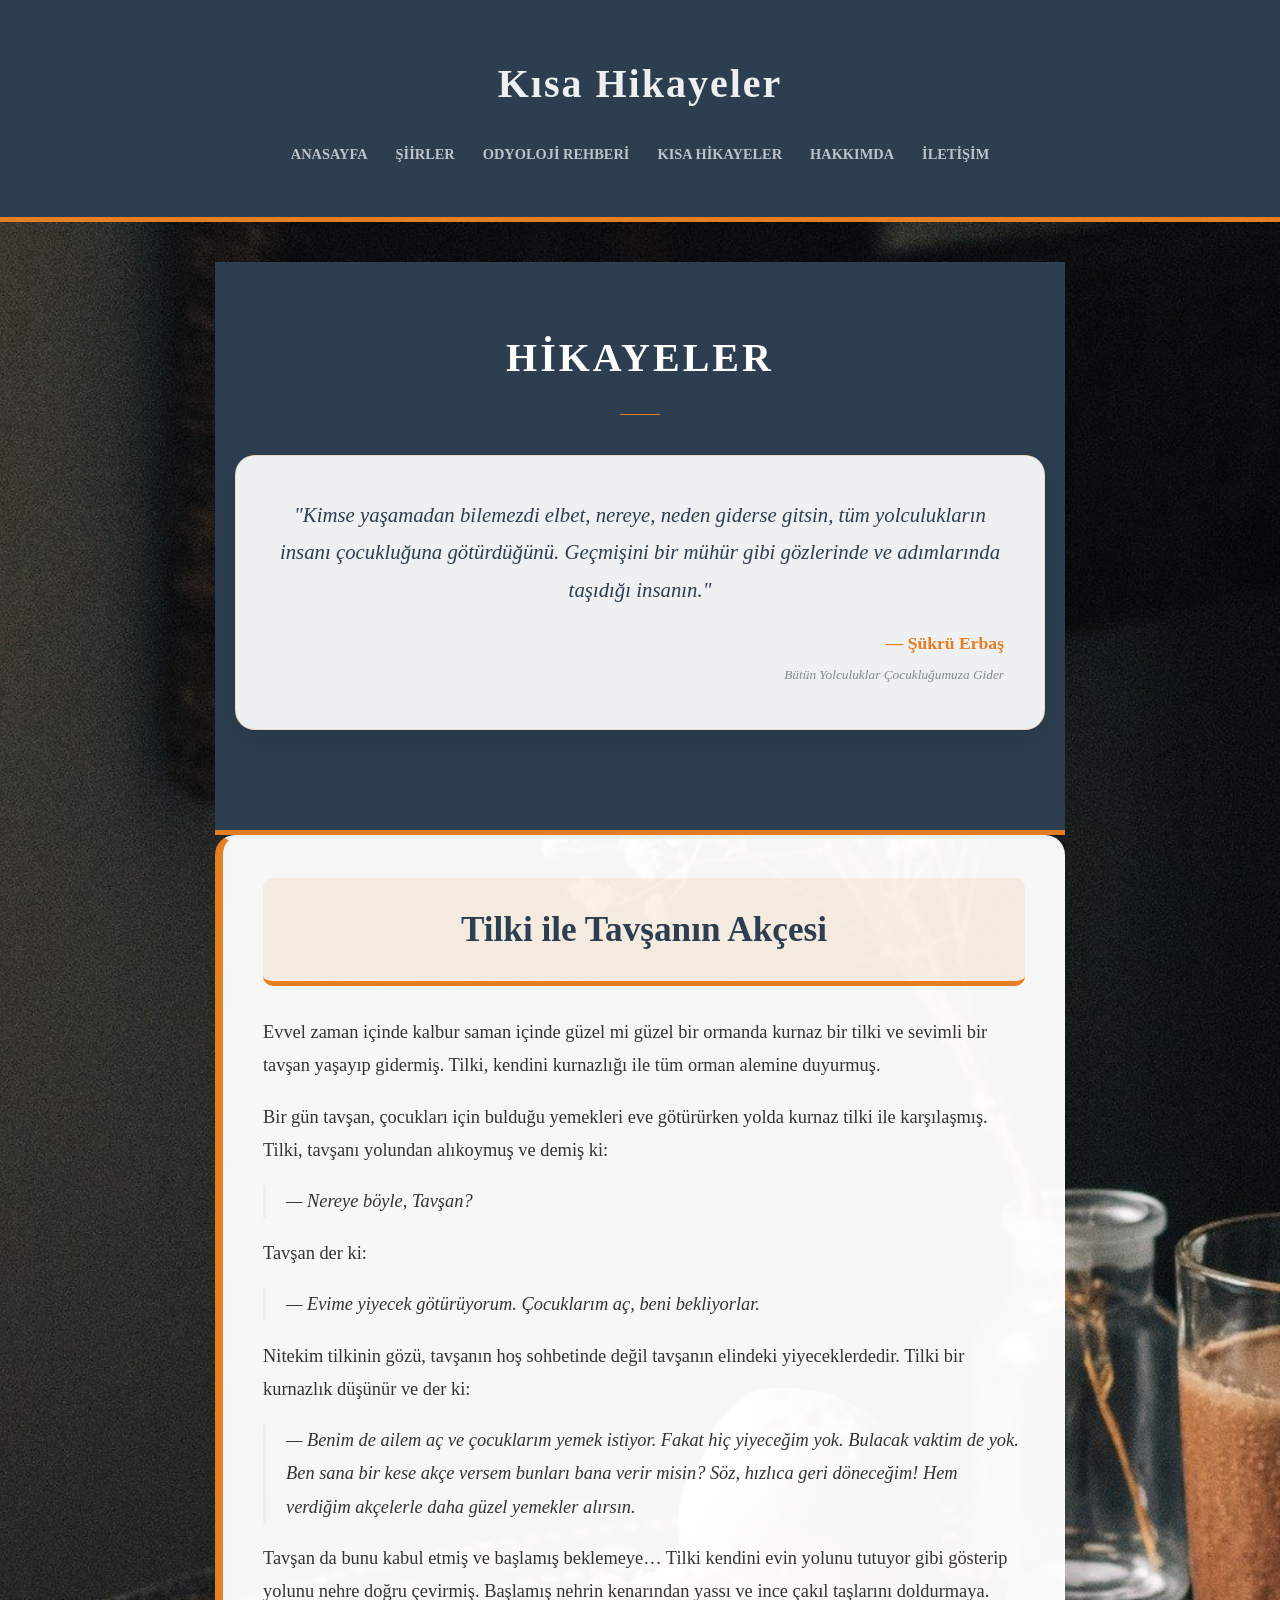
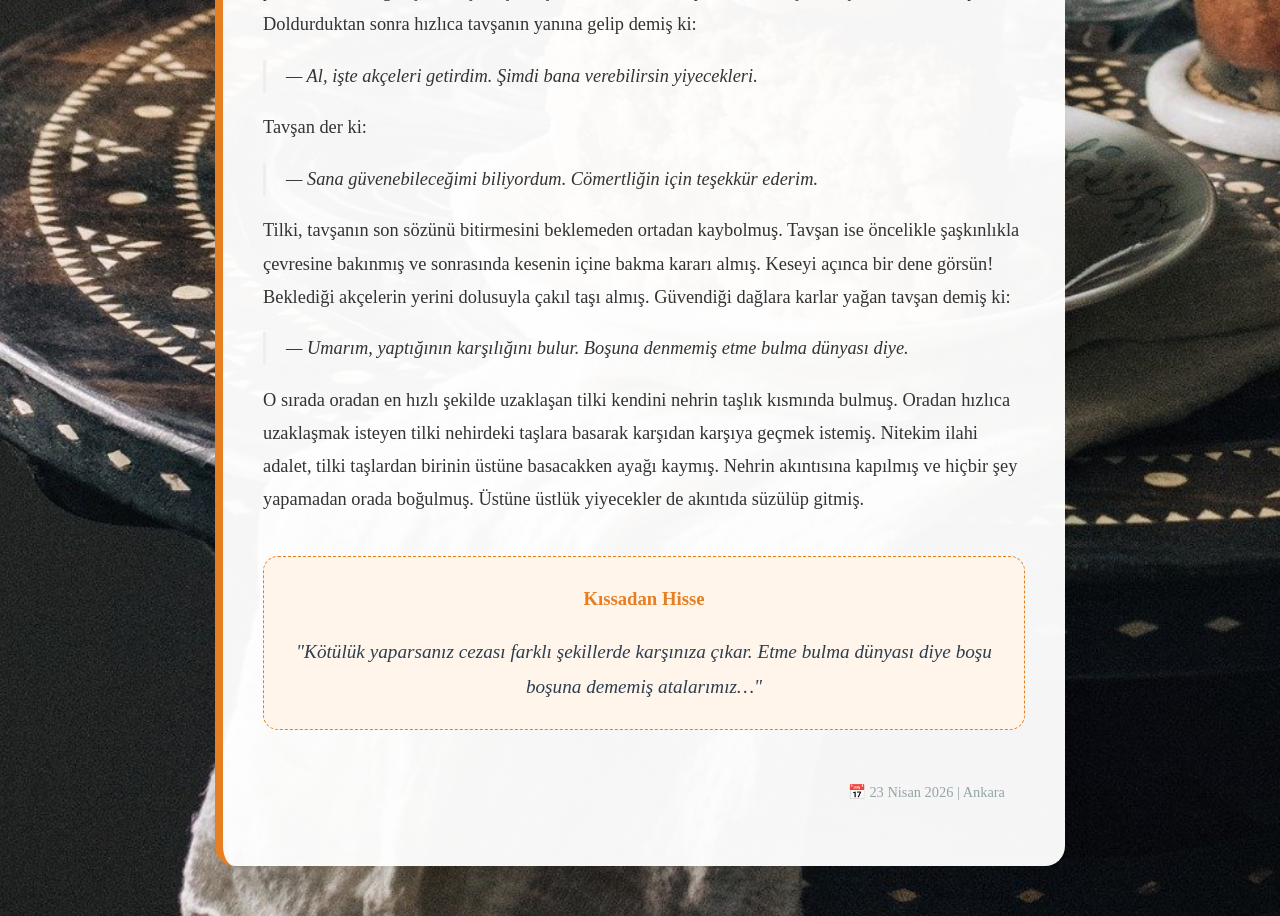
==== hikayeler.html @ 3e06ec44 "Add files via upload" ====
<!DOCTYPE html>
<html lang="tr">
<head>
    <meta charset="UTF-8">
    <meta name="viewport" content="width=device-width, initial-scale=1.0">
    <title>Kısa Hikayeler | Düşünce Dünyam</title>
    <link rel="stylesheet" href="style.css">
    <style>
        .story-content p {
            text-indent: 40px; /* Paragraf başı boşluğu */
            margin-bottom: 20px;
        }
    </style>
<style>
    body {
        background-image: url('hikayeler.jpg');
        background-size: cover;
    }
</style>
</head>
<body>
    <header>
        <h1>Kısa Hikayeler</h1>
        <nav>
           <a href="index.html">Anasayfa</a>
           <a href="siirler.html">Şiirler</a>
           <a href="odyoloji-rehberi.html">Odyoloji Rehberi</a>
           <a href="hikayeler.html">Kısa Hikayeler</a>
           <a href="hakkimda.html">Hakkımda</a>
           <a href="iletisim.html">İletişim</a>

        </nav>
    </header>

    <main>
<header style="text-align: center; padding: 60px 20px;">
    <h1 style="font-family: 'Georgia', serif; font-size: 2.5rem; letter-spacing: 3px; color: #FDFEFE; text-transform: uppercase;">Hikayeler</h1>
    <hr style="width: 40px; border: 0; border-top: 1px solid #e67e22; margin: 20px auto;">
    
    <section style="max-width: 850px; 
                margin: 40px auto; 
                text-align: center; 
                padding: 40px; 
                background: rgba(255, 255, 255, 0.92); /* Beyaz mat arka plan */
                border-radius: 20px; 
                box-shadow: 0 10px 30px rgba(0,0,0,0.1); /* Hafif gölge derinlik katar */
                border: 1px solid rgba(230, 126, 34, 0.2);"> <p style="font-size: 1.3rem; 
              font-family: 'Georgia', serif; 
              font-style: italic; 
              color: #2c3e50; /* Koyu lacivert/füme yazı rengi */
              line-height: 1.8; 
              margin: 0;">
        "Kimse yaşamadan bilemezdi elbet, nereye, neden giderse gitsin, tüm yolculukların insanı çocukluğuna götürdüğünü. Geçmişini bir mühür gibi gözlerinde ve adımlarında taşıdığı insanın."
    </p>
    
    <div style="margin-top: 20px; text-align: right;">
        <span style="color: #e67e22; font-weight: bold; font-size: 1.1rem;">— Şükrü Erbaş</span><br>
        <small style="color: #7f8c8d;"><i>Bütün Yolculuklar Çocukluğumuza Gider</i></small>
    </div>
</section>
</header>
 <article class="post" style="background: rgba(255, 255, 255, 0.96); padding: 40px; border-radius: 20px; box-shadow: 0 10px 30px rgba(0,0,0,0.08); margin-bottom: 50px; border-left: 8px solid #e67e22;">
    
    <header style="text-align: center; margin-bottom: 30px; background: rgba(230, 126, 34, 0.1); padding: 20px; border-radius: 10px;">
    <h2 style="font-family: 'Georgia', serif; font-size: 2.2rem; color: #2c3e50; margin: 0;">
        Tilki ile Tavşanın Akçesi
    </h2>
   
</header>

    <div style="line-height: 1.8; font-size: 1.15rem; color: #333; font-family: 'Georgia', serif;">
        <p>Evvel zaman içinde kalbur saman içinde güzel mi güzel bir ormanda kurnaz bir tilki ve sevimli bir tavşan yaşayıp gidermiş. Tilki, kendini kurnazlığı ile tüm orman alemine duyurmuş.</p>

        <p>Bir gün tavşan, çocukları için bulduğu yemekleri eve götürürken yolda kurnaz tilki ile karşılaşmış. Tilki, tavşanı yolundan alıkoymuş ve demiş ki:</p>
        
        <p style="padding-left: 20px; border-left: 3px solid #eee; font-style: italic;">— Nereye böyle, Tavşan?</p>

        <p>Tavşan der ki:</p>
        
        <p style="padding-left: 20px; border-left: 3px solid #eee; font-style: italic;">— Evime yiyecek götürüyorum. Çocuklarım aç, beni bekliyorlar.</p>

        <p>Nitekim tilkinin gözü, tavşanın hoş sohbetinde değil tavşanın elindeki yiyeceklerdedir. Tilki bir kurnazlık düşünür ve der ki:</p>

        <p style="padding-left: 20px; border-left: 3px solid #eee; font-style: italic;">— Benim de ailem aç ve çocuklarım yemek istiyor. Fakat hiç yiyeceğim yok. Bulacak vaktim de yok. Ben sana bir kese akçe versem bunları bana verir misin? Söz, hızlıca geri döneceğim! Hem verdiğim akçelerle daha güzel yemekler alırsın.</p>

        <p>Tavşan da bunu kabul etmiş ve başlamış beklemeye… Tilki kendini evin yolunu tutuyor gibi gösterip yolunu nehre doğru çevirmiş. Başlamış nehrin kenarından yassı ve ince çakıl taşlarını doldurmaya. Doldurduktan sonra hızlıca tavşanın yanına gelip demiş ki:</p>

        <p style="padding-left: 20px; border-left: 3px solid #eee; font-style: italic;">— Al, işte akçeleri getirdim. Şimdi bana verebilirsin yiyecekleri.</p>

        <p>Tavşan der ki:</p>
        
        <p style="padding-left: 20px; border-left: 3px solid #eee; font-style: italic;">— Sana güvenebileceğimi biliyordum. Cömertliğin için teşekkür ederim.</p>

        <p>Tilki, tavşanın son sözünü bitirmesini beklemeden ortadan kaybolmuş. Tavşan ise öncelikle şaşkınlıkla çevresine bakınmış ve sonrasında kesenin içine bakma kararı almış. Keseyi açınca bir dene görsün! Beklediği akçelerin yerini dolusuyla çakıl taşı almış. Güvendiği dağlara karlar yağan tavşan demiş ki:</p>

        <p style="padding-left: 20px; border-left: 3px solid #eee; font-style: italic;">— Umarım, yaptığının karşılığını bulur. Boşuna denmemiş etme bulma dünyası diye.</p>

        <p>O sırada oradan en hızlı şekilde uzaklaşan tilki kendini nehrin taşlık kısmında bulmuş. Oradan hızlıca uzaklaşmak isteyen tilki nehirdeki taşlara basarak karşıdan karşıya geçmek istemiş. Nitekim ilahi adalet, tilki taşlardan birinin üstüne basacakken ayağı kaymış. Nehrin akıntısına kapılmış ve hiçbir şey yapamadan orada boğulmuş. Üstüne üstlük yiyecekler de akıntıda süzülüp gitmiş.</p>
    </div>

    <div style="background: #fff5eb; padding: 25px; border-radius: 15px; margin-top: 40px; border: 1px dashed #e67e22; text-align: center;">
        <h3 style="margin-top: 0; color: #e67e22;"> Kıssadan Hisse</h3>
        <p style="margin-bottom: 0; font-style: italic; font-size: 1.2rem; color: #2c3e50;">
            "Kötülük yaparsanız cezası farklı şekillerde karşınıza çıkar. Etme bulma dünyası diye boşu boşuna dememiş atalarımız…"
        </p>
    </div>

    <footer style="margin-top: 30px; text-align: right; font-size: 0.9rem; color: #95a5a6;">
        📅 23 Nisan 2026 | Ankara
    </footer>
</article>
    </main>
</body>
</html>
---- style.css ----
/* Genel Ayarlar */
body {
    font-family: 'Georgia', serif; /* Edebiyat siteleri için en ideal, okunaklı font */
    line-height: 1.8;
    margin: 0;
    color: #444;
    background-color: #fdfaf6; /* Kağıt rengine yakın, göz yormayan bir arka plan */

}
    body {
    background-image: linear-gradient(rgba(255,255,255,0.7), rgba(255,255,255,0.7)), url('arka-plan.jpg');
}

/* Üst Kısım (Header) */
header {
    background: #2c3e50; /* Koyu lacivert, ciddi ve güven veren bir ton */
    color: #ecf0f1;
    padding: 3rem 1rem;
    text-align: center;
    border-bottom: 5px solid #e67e22; /* Altına ince turuncu bir çizgi: Enerji katar */
}

header h1 {
    margin: 0;
    font-size: 2.5rem;
    letter-spacing: 2px;
}

/* Menü (Navigasyon) */
nav {
    margin-top: 20px;
}

nav a {
    color: #bdc3c7;
    margin: 0 12px;
    text-decoration: none;
    font-weight: bold;
    transition: 0.3s; /* Renk geçişini yumuşatır */
    font-size: 0.9rem;
    text-transform: uppercase;
}

nav a:hover {
    color: #e67e22; /* Fareyle üzerine gelince turuncu olur */
}

/* Ana İçerik Alanı */
main {
    max-width: 850px;
    margin: 40px auto;
    padding: 0 20px;
}

/* Yazı Kartları */
.post {
    background: #fff;
    padding: 40px;
    margin-bottom: 30px;
    border-radius: 4px;
    box-shadow: 0 4px 15px rgba(0,0,0,0.05); /* Çok hafif, modern bir gölge */
    border-top: 3px solid #eee;
}

.post h2 {
    color: #2c3e50;
    margin-top: 0;
}

.date {
    color: #95a5a6;
    font-size: 0.85rem;
    font-style: italic;
    margin-bottom: 20px;
}

/* Alt Kısım (Footer) */
footer {
    text-align: center;
    padding: 20px;
    color: #7f8c8d;
    font-size: 0.8rem;
}
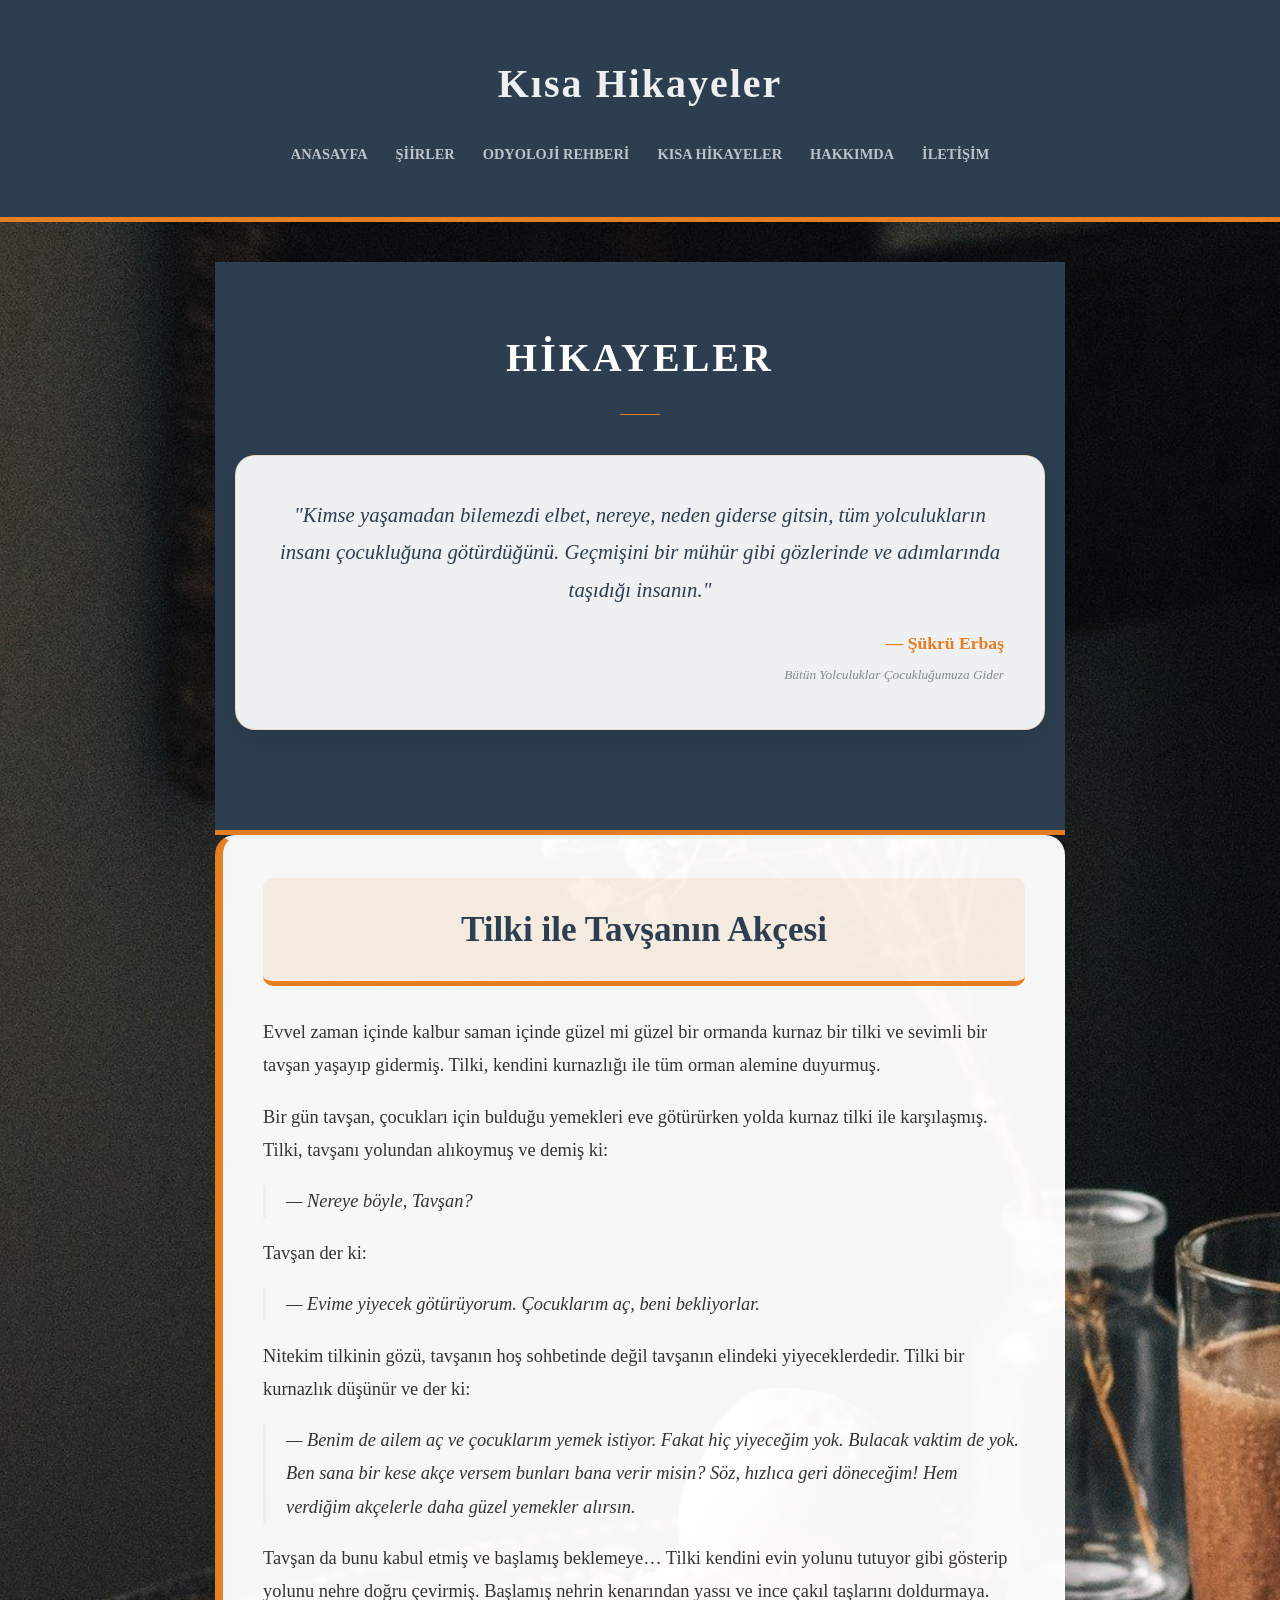
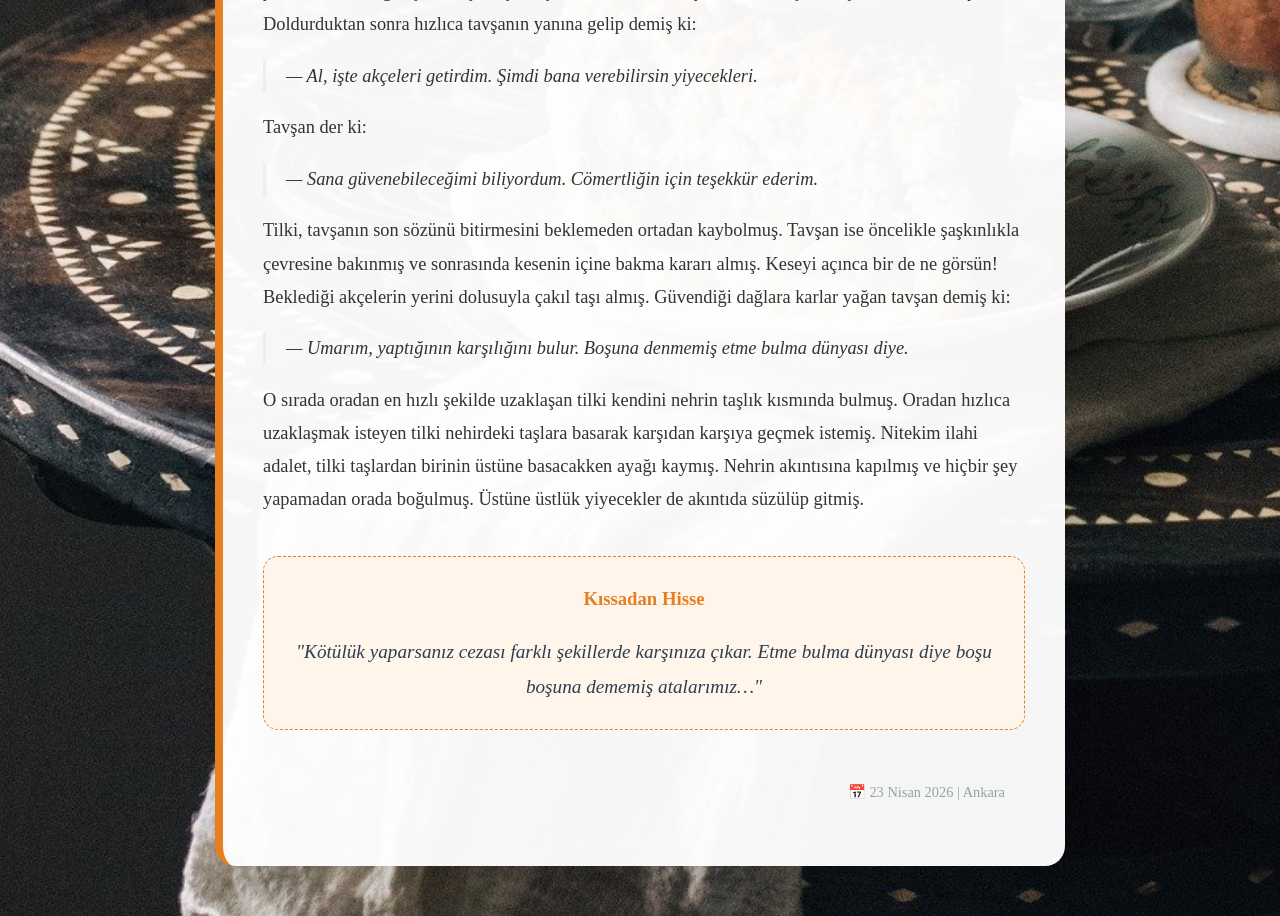
==== commit 4cd56324: "Add files via upload" ====
--- a/hikayeler.html
+++ b/hikayeler.html
@@ -91,7 +91,7 @@
         
         <p style="padding-left: 20px; border-left: 3px solid #eee; font-style: italic;">— Sana güvenebileceğimi biliyordum. Cömertliğin için teşekkür ederim.</p>
 
-        <p>Tilki, tavşanın son sözünü bitirmesini beklemeden ortadan kaybolmuş. Tavşan ise öncelikle şaşkınlıkla çevresine bakınmış ve sonrasında kesenin içine bakma kararı almış. Keseyi açınca bir dene görsün! Beklediği akçelerin yerini dolusuyla çakıl taşı almış. Güvendiği dağlara karlar yağan tavşan demiş ki:</p>
+        <p>Tilki, tavşanın son sözünü bitirmesini beklemeden ortadan kaybolmuş. Tavşan ise öncelikle şaşkınlıkla çevresine bakınmış ve sonrasında kesenin içine bakma kararı almış. Keseyi açınca bir de ne görsün! Beklediği akçelerin yerini dolusuyla çakıl taşı almış. Güvendiği dağlara karlar yağan tavşan demiş ki:</p>
 
         <p style="padding-left: 20px; border-left: 3px solid #eee; font-style: italic;">— Umarım, yaptığının karşılığını bulur. Boşuna denmemiş etme bulma dünyası diye.</p>
 
